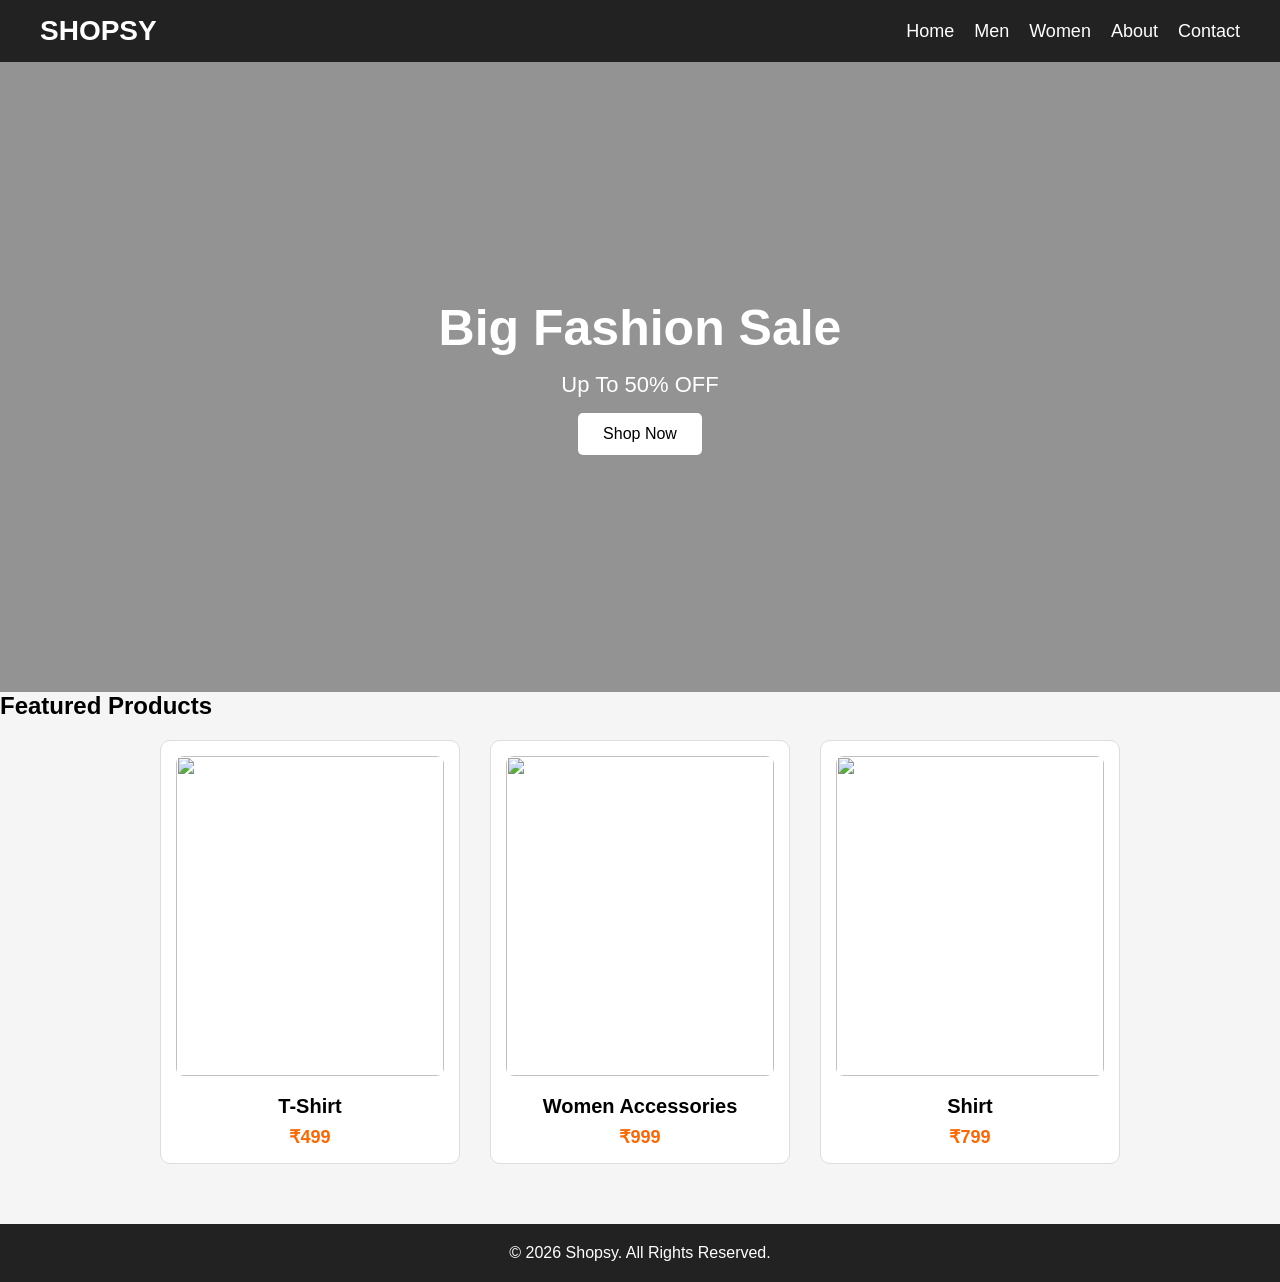
==== index.html @ 1c235909 "Add files via upload" ====
<!DOCTYPE html>
<html>
<head>
    <title>Shopsy</title>
    <link rel="stylesheet" href="style.css">
</head>
<body>

<nav>
    <div class="logo">SHOPSY</div>

    <ul>
        <li><a href="index.html">Home</a></li>
        <li><a href="men.html">Men</a></li>
        <li><a href="women.html">Women</a></li>
        <li><a href="about.html">About</a></li>
        <li><a href="contact.html">Contact</a></li>
    </ul>
</nav>

<section class="hero">
    <h1>Big Fashion Sale</h1>
    <p>Up To 50% OFF</p>
    <a href="men.html" class="btn">Shop Now</a>
</section>

<section class="featured">
    <h2>Featured Products</h2>

    <div class="products">

        <div class="card">
            <img src="https://tse2.mm.bing.net/th/id/OIP.v5NsEUoTIl-w7FDSprFouwHaLW?pid=Api&P=0&h=180">
            <h3>T-Shirt</h3>
            <p>₹499</p>
        </div>

        <div class="card">
            <img src="https://tse4.mm.bing.net/th/id/OIP.snUhIR_T7VrhwYPfihv-tQHaE7?pid=Api&P=0&h=180">
            <h3>Women Accessories</h3>
            <p>₹999</p>
        </div>

        <div class="card">
            <img src="https://tse3.mm.bing.net/th/id/OIP.nyHwy5D_uq7R1qlIcCQxeQHaJ1?pid=Api&P=0&h=180">
            <h3>Shirt</h3>
            <p>₹799</p>
        </div>

    </div>
</section>

<footer>
    <p>© 2026 Shopsy. All Rights Reserved.</p>
</footer>

</body>
</html>
---- style.css ----
*{
    margin:0;
    padding:0;
    box-sizing:border-box;
    font-family:Arial, sans-serif;
}

body{
    background:#f5f5f5;
}

/* Navbar */

nav{
    background:#222;
    display:flex;
    justify-content:space-between;
    align-items:center;
    padding:15px 40px;
}

.logo{
    color:white;
    font-size:28px;
    font-weight:bold;
}

nav ul{
    display:flex;
    list-style:none;
}

nav ul li{
    margin-left:20px;
}

nav ul li a{
    color:white;
    text-decoration:none;
    font-size:18px;
}

nav ul li a:hover{
    color:#ff9800;
}

/* Hero Section */

.hero{
    height:70vh;
    background:
    linear-gradient(rgba(0,0,0,0.4), rgba(0,0,0,0.4)),
    url("https://tse4.mm.bing.net/th/id/OIP.QpYDbgONyPj0hAcVcug1eAHaHa?pid=Api&P=0&h=180");

    background-size:cover;
    background-position:center;
    background-repeat:no-repeat;

    display:flex;
    flex-direction:column;
    justify-content:center;
    align-items:center;
    color:white;
    text-align:center;
}

.hero h1{
    font-size:50px;
}

.hero p{
    font-size:22px;
    margin:15px 0;
}

.btn{
    background:white;
    color:black;
    padding:12px 25px;
    text-decoration:none;
    border-radius:5px;
    transition:0.3s;
}

.btn:hover{
    background:black;
    color:white;
}

/* Page Title */

.page-title{
    text-align:center;
    margin:50px 0;
    font-size:50px;
    font-weight:bold;
}

/* Products */

.products{
    display:grid;
    grid-template-columns:repeat(auto-fit,minmax(250px,300px));
    justify-content:center;
    gap:30px;
    padding:20px 50px;
}

.card{
    background:white;
    border-radius:10px;
    overflow:hidden;
    text-align:center;
    padding:15px;
    border:1px solid #ddd;
    transition:0.3s ease;
}

.card:hover{
    transform:translateY(-8px);
    box-shadow:0 8px 20px rgba(0,0,0,0.15);
}

.card img{
    width:100%;
    height:320px;
    object-fit:cover;
    border-radius:8px;
}

.card h3{
    margin-top:15px;
    font-size:20px;
}

.card p{
    color:#ff6600;
    font-weight:bold;
    margin-top:8px;
    font-size:18px;
}

/* About & Contact Pages */

.content{
    padding:50px;
    text-align:center;
    line-height:1.8;
}

/* Footer */

footer{
    background:#222;
    color:white;
    text-align:center;
    padding:20px;
    margin-top:40px;
}
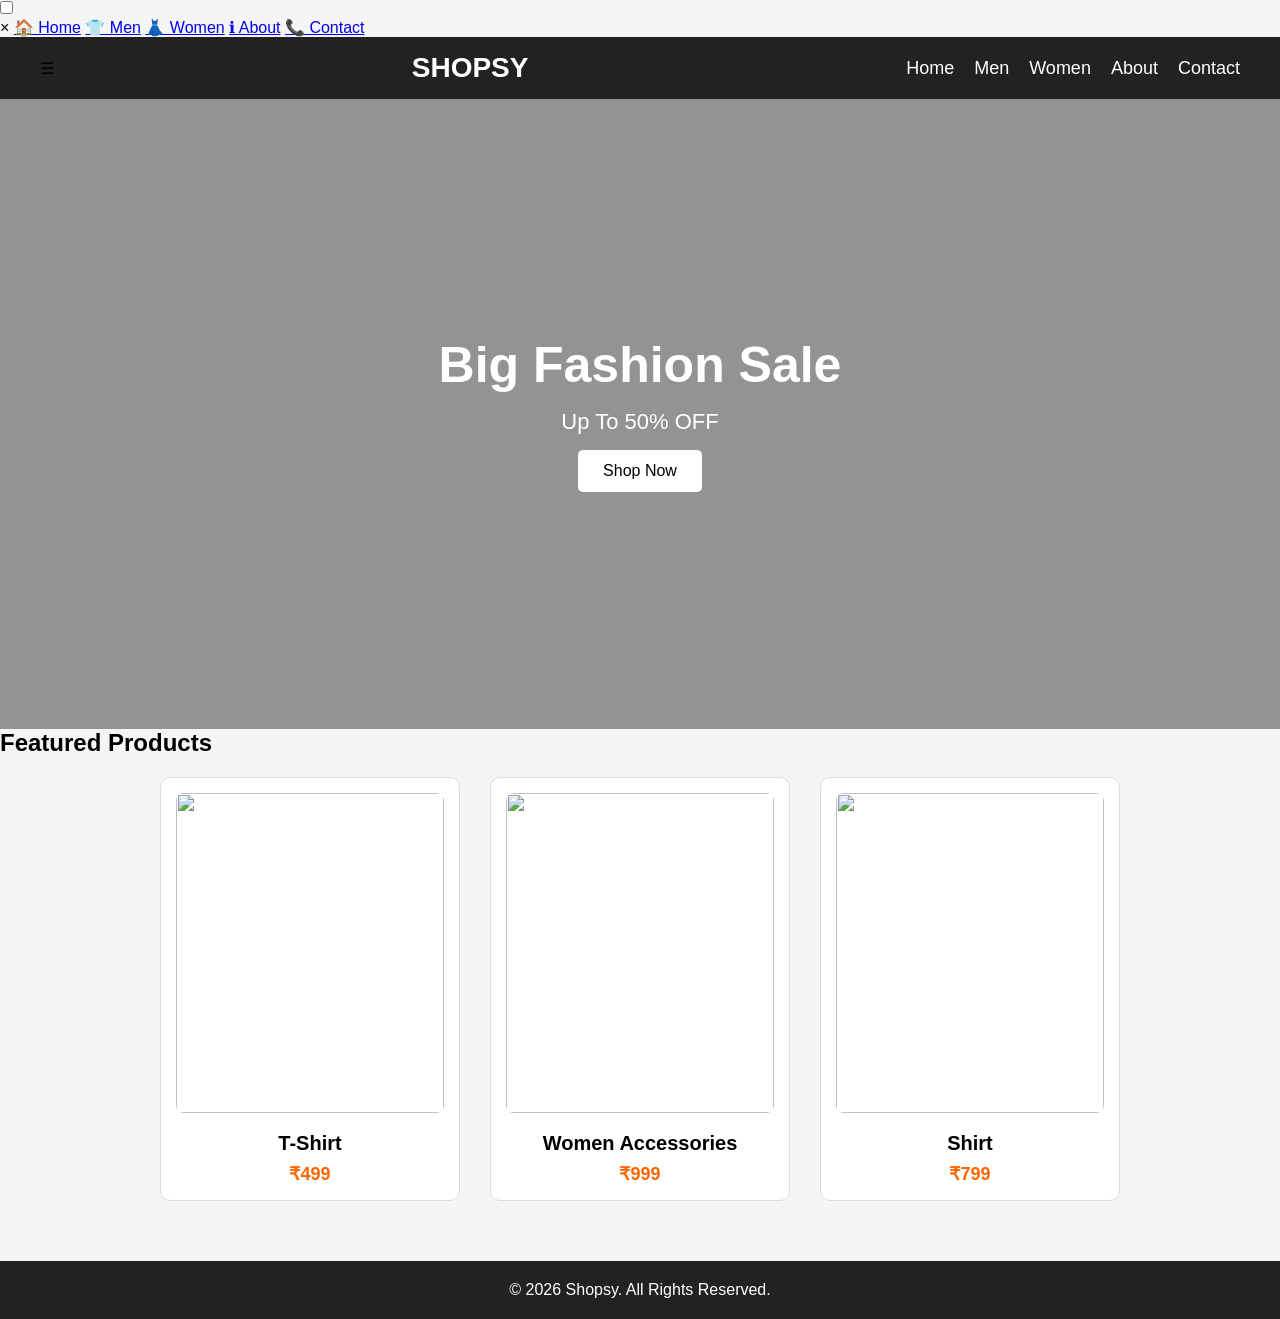
==== commit 99b5fd2f: "Add sidebar navigation and restructure HTML Added a sidebar navigation and updated the structure of " ====
--- a/index.html
+++ b/index.html
@@ -6,7 +6,28 @@
 </head>
 <body>
 
+<!-- Hidden Checkbox -->
+<input type="checkbox" id="menu">
+
+<!-- Sidebar -->
+<div class="sidebar">
+
+    <label for="menu" class="close-btn">&times;</label>
+
+    <a href="index.html">🏠 Home</a>
+    <a href="men.html">👕 Men</a>
+    <a href="women.html">👗 Women</a>
+    <a href="about.html">ℹ About</a>
+    <a href="contact.html">📞 Contact</a>
+
+</div>
+
+<!-- Navbar -->
 <nav>
+
+    <!-- Menu Button -->
+    <label for="menu" class="menu-btn">&#9776;</label>
+
     <div class="logo">SHOPSY</div>
 
     <ul>
@@ -16,14 +37,17 @@
         <li><a href="about.html">About</a></li>
         <li><a href="contact.html">Contact</a></li>
     </ul>
+
 </nav>
 
+<!-- Hero Section -->
 <section class="hero">
     <h1>Big Fashion Sale</h1>
     <p>Up To 50% OFF</p>
     <a href="men.html" class="btn">Shop Now</a>
 </section>
 
+<!-- Featured Products -->
 <section class="featured">
     <h2>Featured Products</h2>
 
@@ -50,9 +74,10 @@
     </div>
 </section>
 
+<!-- Footer -->
 <footer>
     <p>© 2026 Shopsy. All Rights Reserved.</p>
 </footer>
 
 </body>
-</html>+</html>
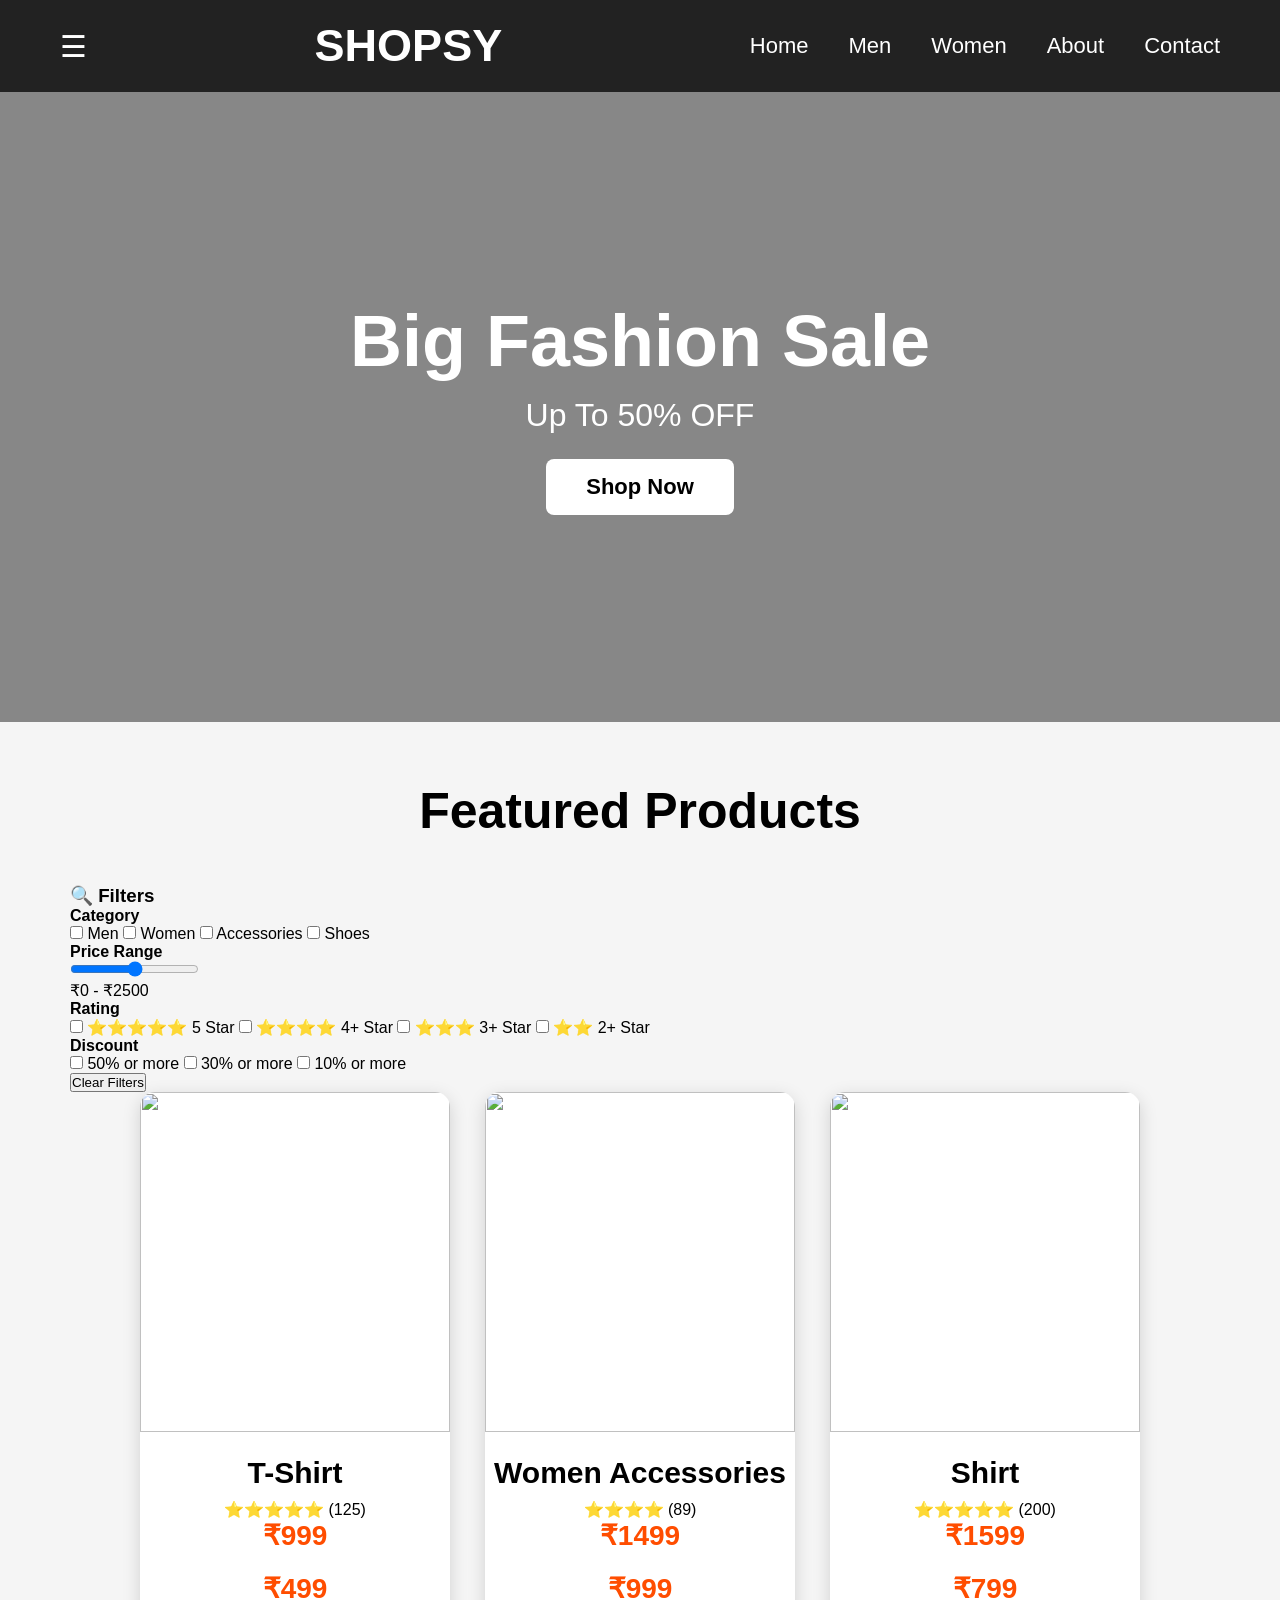
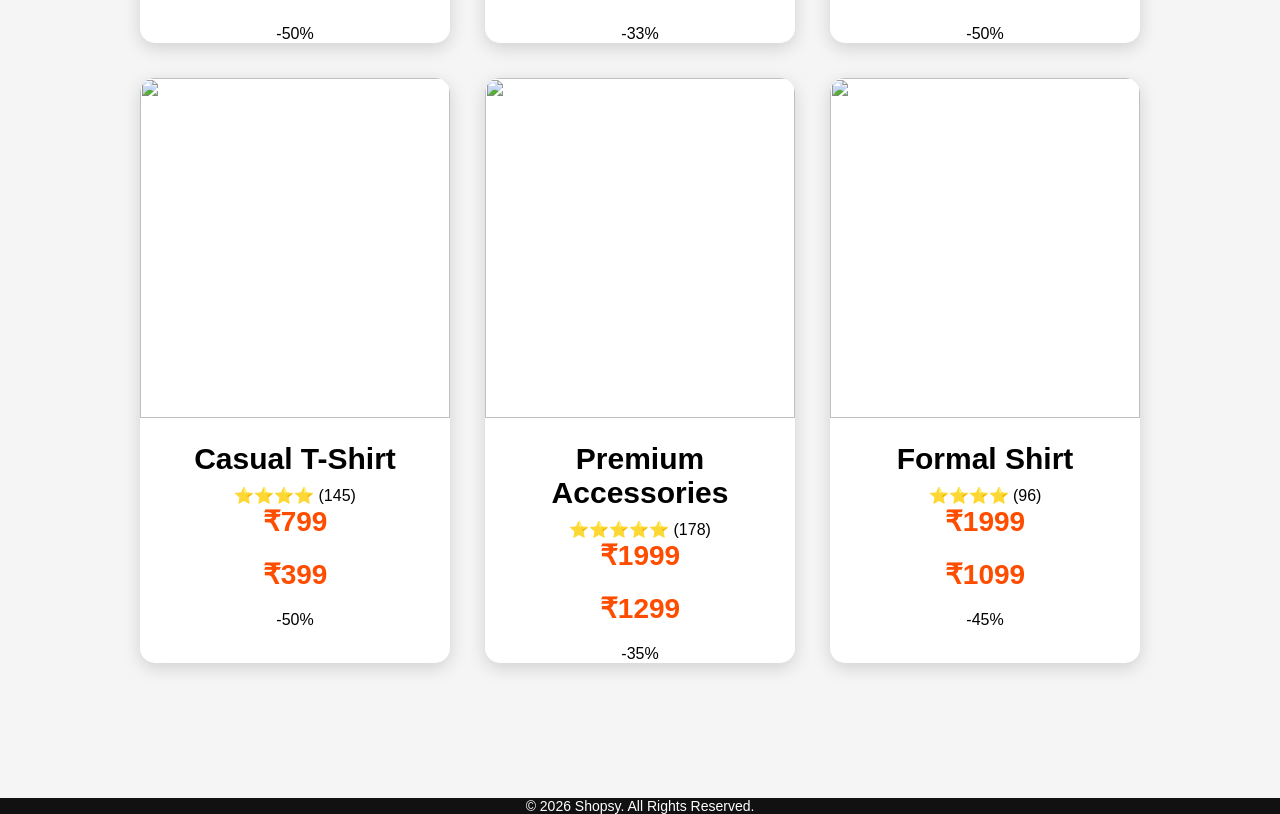
==== commit 35e6b8ac: "Refactor index.html to improve layout and accessibility Updated the HTML structure to include a side" ====
--- a/index.html
+++ b/index.html
@@ -1,31 +1,17 @@
 <!DOCTYPE html>
-<html>
+<html lang="en">
 <head>
+    <meta charset="UTF-8">
+    <meta name="viewport" content="width=device-width, initial-scale=1.0">
     <title>Shopsy</title>
     <link rel="stylesheet" href="style.css">
 </head>
 <body>
 
-<!-- Hidden Checkbox -->
-<input type="checkbox" id="menu">
-
-<!-- Sidebar -->
-<div class="sidebar">
-
-    <label for="menu" class="close-btn">&times;</label>
-
-    <a href="index.html">🏠 Home</a>
-    <a href="men.html">👕 Men</a>
-    <a href="women.html">👗 Women</a>
-    <a href="about.html">ℹ About</a>
-    <a href="contact.html">📞 Contact</a>
-
-</div>
-
-<!-- Navbar -->
+<!-- ================= NAVBAR ================= -->
+
 <nav>
 
-    <!-- Menu Button -->
     <label for="menu" class="menu-btn">&#9776;</label>
 
     <div class="logo">SHOPSY</div>
@@ -40,43 +26,216 @@
 
 </nav>
 
-<!-- Hero Section -->
-<section class="hero">
-    <h1>Big Fashion Sale</h1>
-    <p>Up To 50% OFF</p>
-    <a href="men.html" class="btn">Shop Now</a>
-</section>
-
-<!-- Featured Products -->
-<section class="featured">
-    <h2>Featured Products</h2>
-
-    <div class="products">
-
-        <div class="card">
-            <img src="https://tse2.mm.bing.net/th/id/OIP.v5NsEUoTIl-w7FDSprFouwHaLW?pid=Api&P=0&h=180">
-            <h3>T-Shirt</h3>
-            <p>₹499</p>
-        </div>
-
-        <div class="card">
-            <img src="https://tse4.mm.bing.net/th/id/OIP.snUhIR_T7VrhwYPfihv-tQHaE7?pid=Api&P=0&h=180">
-            <h3>Women Accessories</h3>
-            <p>₹999</p>
-        </div>
-
-        <div class="card">
-            <img src="https://tse3.mm.bing.net/th/id/OIP.nyHwy5D_uq7R1qlIcCQxeQHaJ1?pid=Api&P=0&h=180">
-            <h3>Shirt</h3>
-            <p>₹799</p>
-        </div>
-
-    </div>
-</section>
-
-<!-- Footer -->
+<!-- ================= MAIN CONTAINER ================= -->
+
+<div class="container">
+
+    <!-- Sidebar -->
+
+    <aside class="sidebar">
+
+        <h2>Categories</h2>
+
+        <a href="index.html">🏠 Home</a>
+        <a href="men.html">👔 Men</a>
+        <a href="women.html">👗 Women</a>
+        <a href="about.html">ℹ About</a>
+        <a href="contact.html">📞 Contact</a>
+
+    </aside>
+
+    <!-- Main Content -->
+
+    <main class="main-content">
+
+        <!-- HERO -->
+
+        <section class="hero">
+
+            <h1>Big Fashion Sale</h1>
+
+            <p>Up To 50% OFF</p>
+
+            <a href="men.html" class="btn">Shop Now</a>
+
+        </section>
+
+        <!-- FEATURED PRODUCTS -->
+
+        <section class="featured">
+
+            <h2>Featured Products</h2>
+
+            <div class="products-wrapper">
+
+                <!-- FILTER -->
+
+                <aside class="filter-sidebar">
+
+                    <h3>🔍 Filters</h3>
+
+                    <div class="filter-group">
+
+                        <h4>Category</h4>
+
+                        <label><input type="checkbox"> Men</label>
+                        <label><input type="checkbox"> Women</label>
+                        <label><input type="checkbox"> Accessories</label>
+                        <label><input type="checkbox"> Shoes</label>
+
+                    </div>
+
+                    <div class="filter-group">
+
+                        <h4>Price Range</h4>
+
+                        <input type="range" min="0" max="5000" value="2500">
+
+                        <p>₹0 - ₹2500</p>
+
+                    </div>
+
+                    <div class="filter-group">
+
+                        <h4>Rating</h4>
+
+                        <label><input type="checkbox"> ⭐⭐⭐⭐⭐ 5 Star</label>
+                        <label><input type="checkbox"> ⭐⭐⭐⭐ 4+ Star</label>
+                        <label><input type="checkbox"> ⭐⭐⭐ 3+ Star</label>
+                        <label><input type="checkbox"> ⭐⭐ 2+ Star</label>
+
+                    </div>
+
+                    <div class="filter-group">
+
+                        <h4>Discount</h4>
+
+                        <label><input type="checkbox"> 50% or more</label>
+                        <label><input type="checkbox"> 30% or more</label>
+                        <label><input type="checkbox"> 10% or more</label>
+
+                    </div>
+
+                    <button class="clear-btn">Clear Filters</button>
+
+                </aside>
+
+                <!-- PRODUCTS -->
+
+                <div class="products">
+
+                    <div class="card">
+
+                        <img src="https://tse2.mm.bing.net/th/id/OIP.v5NsEUoTIl-w7FDSprFouwHaLW?pid=Api&P=0&h=180">
+
+                        <h3>T-Shirt</h3>
+
+                        <div class="rating">⭐⭐⭐⭐⭐ (125)</div>
+
+                        <p class="old-price">₹999</p>
+
+                        <p class="price">₹499</p>
+
+                        <span class="discount">-50%</span>
+
+                    </div>
+
+                    <div class="card">
+
+                        <img src="https://tse4.mm.bing.net/th/id/OIP.snUhIR_T7VrhwYPfihv-tQHaE7?pid=Api&P=0&h=180">
+
+                        <h3>Women Accessories</h3>
+
+                        <div class="rating">⭐⭐⭐⭐ (89)</div>
+
+                        <p class="old-price">₹1499</p>
+
+                        <p class="price">₹999</p>
+
+                        <span class="discount">-33%</span>
+
+                    </div>
+
+                    <div class="card">
+
+                        <img src="https://tse3.mm.bing.net/th/id/OIP.nyHwy5D_uq7R1qlIcCQxeQHaJ1?pid=Api&P=0&h=180">
+
+                        <h3>Shirt</h3>
+
+                        <div class="rating">⭐⭐⭐⭐⭐ (200)</div>
+
+                        <p class="old-price">₹1599</p>
+
+                        <p class="price">₹799</p>
+
+                        <span class="discount">-50%</span>
+
+                    </div>
+
+                    <div class="card">
+
+                        <img src="https://tse2.mm.bing.net/th/id/OIP.v5NsEUoTIl-w7FDSprFouwHaLW?pid=Api&P=0&h=180">
+
+                        <h3>Casual T-Shirt</h3>
+
+                        <div class="rating">⭐⭐⭐⭐ (145)</div>
+
+                        <p class="old-price">₹799</p>
+
+                        <p class="price">₹399</p>
+
+                        <span class="discount">-50%</span>
+
+                    </div>
+
+                    <div class="card">
+
+                        <img src="https://tse4.mm.bing.net/th/id/OIP.snUhIR_T7VrhwYPfihv-tQHaE7?pid=Api&P=0&h=180">
+
+                        <h3>Premium Accessories</h3>
+
+                        <div class="rating">⭐⭐⭐⭐⭐ (178)</div>
+
+                        <p class="old-price">₹1999</p>
+
+                        <p class="price">₹1299</p>
+
+                        <span class="discount">-35%</span>
+
+                    </div>
+
+                    <div class="card">
+
+                        <img src="https://tse3.mm.bing.net/th/id/OIP.nyHwy5D_uq7R1qlIcCQxeQHaJ1?pid=Api&P=0&h=180">
+
+                        <h3>Formal Shirt</h3>
+
+                        <div class="rating">⭐⭐⭐⭐ (96)</div>
+
+                        <p class="old-price">₹1999</p>
+
+                        <p class="price">₹1099</p>
+
+                        <span class="discount">-45%</span>
+
+                    </div>
+
+                </div>
+
+            </div>
+
+        </section>
+
+    </main>
+
+</div>
+
+<!-- FOOTER -->
+
 <footer>
+
     <p>© 2026 Shopsy. All Rights Reserved.</p>
+
 </footer>
 
 </body>
--- a/style.css
+++ b/style.css
@@ -5,23 +5,29 @@
     font-family:Arial, sans-serif;
 }
 
+html,body{
+    height:100%;
+}
+
 body{
+    display:flex;
+    flex-direction:column;
     background:#f5f5f5;
 }
 
-/* Navbar */
+/* ================= NAVBAR ================= */
 
 nav{
     background:#222;
     display:flex;
     justify-content:space-between;
     align-items:center;
-    padding:15px 40px;
+    padding:20px 60px;
 }
 
 .logo{
-    color:white;
-    font-size:28px;
+    color:#fff;
+    font-size:45px;
     font-weight:bold;
 }
 
@@ -31,25 +37,26 @@
 }
 
 nav ul li{
-    margin-left:20px;
+    margin-left:40px;
 }
 
 nav ul li a{
-    color:white;
+    color:#fff;
     text-decoration:none;
-    font-size:18px;
+    font-size:22px;
+    transition:.3s;
 }
 
 nav ul li a:hover{
     color:#ff9800;
 }
 
-/* Hero Section */
+/* ================= HERO ================= */
 
 .hero{
     height:70vh;
     background:
-    linear-gradient(rgba(0,0,0,0.4), rgba(0,0,0,0.4)),
+    linear-gradient(rgba(0,0,0,.45),rgba(0,0,0,.45)),
     url("https://tse4.mm.bing.net/th/id/OIP.QpYDbgONyPj0hAcVcug1eAHaHa?pid=Api&P=0&h=180");
 
     background-size:cover;
@@ -60,26 +67,33 @@
     flex-direction:column;
     justify-content:center;
     align-items:center;
+    text-align:center;
     color:white;
-    text-align:center;
+    padding:10vw;
 }
 
 .hero h1{
-    font-size:50px;
+    font-size:72px;
+    margin-bottom:15px;
 }
 
 .hero p{
-    font-size:22px;
-    margin:15px 0;
+    font-size:32px;
+    margin-bottom:25px;
 }
 
 .btn{
+    display:inline-block;
     background:white;
     color:black;
-    padding:12px 25px;
     text-decoration:none;
-    border-radius:5px;
-    transition:0.3s;
+    padding:15px 40px;
+    margin:0 auto;
+    border-radius:8px;
+    font-size:22px;
+    font-weight:bold;
+    text-align:center;
+    transition:.3s;
 }
 
 .btn:hover{
@@ -87,73 +101,358 @@
     color:white;
 }
 
-/* Page Title */
+/* ================= FEATURED ================= */
 
 .page-title{
     text-align:center;
-    margin:50px 0;
     font-size:50px;
-    font-weight:bold;
-}
-
-/* Products */
+    margin:45px 0;
+}
+
+.featured{
+    padding:60px 70px;
+}
+
+.featured h2{
+    text-align:center;
+    font-size:50px;
+    margin-bottom:45px;
+}
+
+/* Grid */
 
 .products{
+    max-width:1300px;
+    width:100%;
+    margin:0 auto 60px;
+    padding:0 70px;
+
     display:grid;
-    grid-template-columns:repeat(auto-fit,minmax(250px,300px));
-    justify-content:center;
-    gap:30px;
-    padding:20px 50px;
-}
+    grid-template-columns:repeat(3,1fr);
+    gap:35px;
+}
+
+/* Card */
 
 .card{
     background:white;
-    border-radius:10px;
+    border-radius:15px;
     overflow:hidden;
-    text-align:center;
-    padding:15px;
-    border:1px solid #ddd;
-    transition:0.3s ease;
+    box-shadow:0 5px 18px rgba(0,0,0,.15);
+    transition:.3s;
+    text-align:center;
 }
 
 .card:hover{
     transform:translateY(-8px);
-    box-shadow:0 8px 20px rgba(0,0,0,0.15);
 }
 
 .card img{
     width:100%;
-    height:320px;
+    height:340px;
     object-fit:cover;
-    border-radius:8px;
 }
 
 .card h3{
-    margin-top:15px;
+    margin:20px 0 10px;
+    font-size:30px;
+}
+
+.card p{
+    color:#ff4d00;
+    font-size:28px;
+    font-weight:bold;
+    margin-bottom:20px;
+}
+
+/* ================= FOOTER ================= */
+
+
+footer{
+    background: #111;
+    color: white;
+    text-align: center;
+    padding: 6px 0;   /* Footer ki height kam */
+    margin-top: 20px; /* Form aur footer ke beech gap */
+}
+
+footer p{
+    margin: 0;
+    font-size: 18px;
+}
+
+/* ================= RESPONSIVE ================= */
+
+@media(max-width:992px){
+
+.products{
+    grid-template-columns:repeat(2,1fr);
+}
+
+.hero h1{
+    font-size:55px;
+}
+
+.hero p{
+    font-size:25px;
+}
+
+}
+
+@media(max-width:768px){
+
+nav{
+    flex-direction:column;
+    padding:20px;
+    margin:15vw;
+}
+
+nav ul{
+    margin-top:20px;
+    flex-wrap:wrap;
+    justify-content:center;
+}
+
+nav ul li{
+    margin:10px;
+}
+
+.hero{
+    height:60vh;
+}
+
+.hero h1{
+    font-size:40px;
+}
+
+.hero p{
     font-size:20px;
 }
 
-.card p{
-    color:#ff6600;
-    font-weight:bold;
-    margin-top:8px;
+.btn{
     font-size:18px;
-}
-
-/* About & Contact Pages */
-
-.content{
-    padding:50px;
-    text-align:center;
-    line-height:1.8;
+    padding:12px 30px;
+    text-align:center;
+}
+
+.products{
+    grid-template-columns:1fr;
+    padding:0 20px;
+}
+
+.featured{
+    padding:40px 20px;
+}
+
+.featured h2{
+    font-size:36px;
+}
+
+.card img{
+    height:300px;
+}
+
+}
+/* ================= ABOUT PAGE ================= */
+
+.about{
+    width: 80%;
+    margin: 70px auto;
+}
+
+.about h1{
+    text-align: center;
+    font-size: 48px;
+    margin-bottom: 35px;
+    color: #222;
+}
+
+.about p{
+    font-size: 22px;
+    line-height: 1.8;
+    color: #333;
+    margin-bottom: 20px;
+    text-align: left;
+}
+
+.choose-us{
+    margin-top: 50px;
+}
+
+.choose-us h2{
+    text-align: center;
+    font-size: 42px;
+    margin-bottom: 30px;
+    color: #222;
+}
+
+.choose-us ul{
+    width: fit-content;
+    margin: 0 auto;
+    padding-left: 20px;
+}
+
+.choose-us ul li{
+    font-size: 22px;
+    margin-bottom: 15px;
+    line-height: 1.6;
+}
+
+.thanks{
+    margin-top: 40px;
+    text-align: center;
+    font-weight: 500;
+}
+footer{
+    background: #111;
+    color: white;
+    text-align: center;
+    padding: 6px 0;   /* Footer ki height kam */
+    margin-top: 20px; /* Form aur footer ke beech gap */
+}
+
+footer p{
+    margin: 0;
+    font-size: 18px;
+}
+/* ================= CONTACT PAGE ================= */
+
+.contact-container{
+    width: 90%;
+    max-width: 550px;
+    margin: 40px auto 20px;
+    background: #fff;
+    padding: 35px;
+    border-radius: 10px;
+    box-shadow: 0 2px 15px rgba(0,0,0,0.1);
+}
+
+.contact-container h1{
+    text-align: center;
+    font-size: 40px;
+    margin-bottom: 30px;
+    color: #222;
+}
+
+.form-group{
+    margin-bottom: 20px;
+}
+
+.form-group label{
+    display: block;
+    margin-bottom: 8px;
+    font-weight: bold;
+    color: #333;
+}
+
+.form-group input,
+.form-group textarea{
+    width: 100%;
+    padding: 12px;
+    border: 1px solid #ccc;
+    border-radius: 6px;
+    font-size: 16px;
+    outline: none;
+}
+
+.form-group input:focus,
+.form-group textarea:focus{
+    border-color: #111;
+}
+
+.form-group textarea{
+    height: 130px;
+    resize: vertical;
+}
+
+.contact-container button{
+    width: 100%;
+    padding: 14px;
+    background: #111;
+    color: #fff;
+    border: none;
+    border-radius: 6px;
+    font-size: 16px;
+    cursor: pointer;
+}
+
+.contact-container button:hover{
+    background: #333;
+}
+
+.info{
+    text-align: center;
+    margin-top: 20px;
+    line-height: 1.8;
+    color: #555;
 }
 
 /* Footer */
 
-footer{
+/* Footer */
+footer {
+  background: #111;
+  color: white;
+  text-align: center;
+  padding: 0px 0;
+  margin-top: 15px;
+}
+
+footer p {
+  margin: 0;
+  padding:0;
+  font-size: 14px;
+}
+/* Hide Checkbox */
+#menu{
+    display:none;
+}
+
+/* Menu Button */
+.menu-btn{
+    font-size:30px;
+    color:white;
+    cursor:pointer;
+    margin-right:20px;
+}
+
+/* Sidebar */
+.sidebar{
+    position:fixed;
+    top:0;
+    left:-250px;
+    width:250px;
+    height:100%;
     background:#222;
+    transition:0.4s;
+    padding-top:60px;
+    z-index:1000;
+}
+
+/* Open Sidebar */
+#menu:checked ~ .sidebar{
+    left:0;
+}
+
+/* Sidebar Links */
+.sidebar a{
+    display:block;
     color:white;
-    text-align:center;
-    padding:20px;
-    margin-top:40px;
-}+    text-decoration:none;
+    padding:15px 25px;
+    font-size:18px;
+}
+
+.sidebar a:hover{
+    background:#444;
+}
+
+/* Close Button */
+.close-btn{
+    position:absolute;
+    top:10px;
+    right:20px;
+    color:white;
+    font-size:35px;
+    cursor:pointer;
+}
